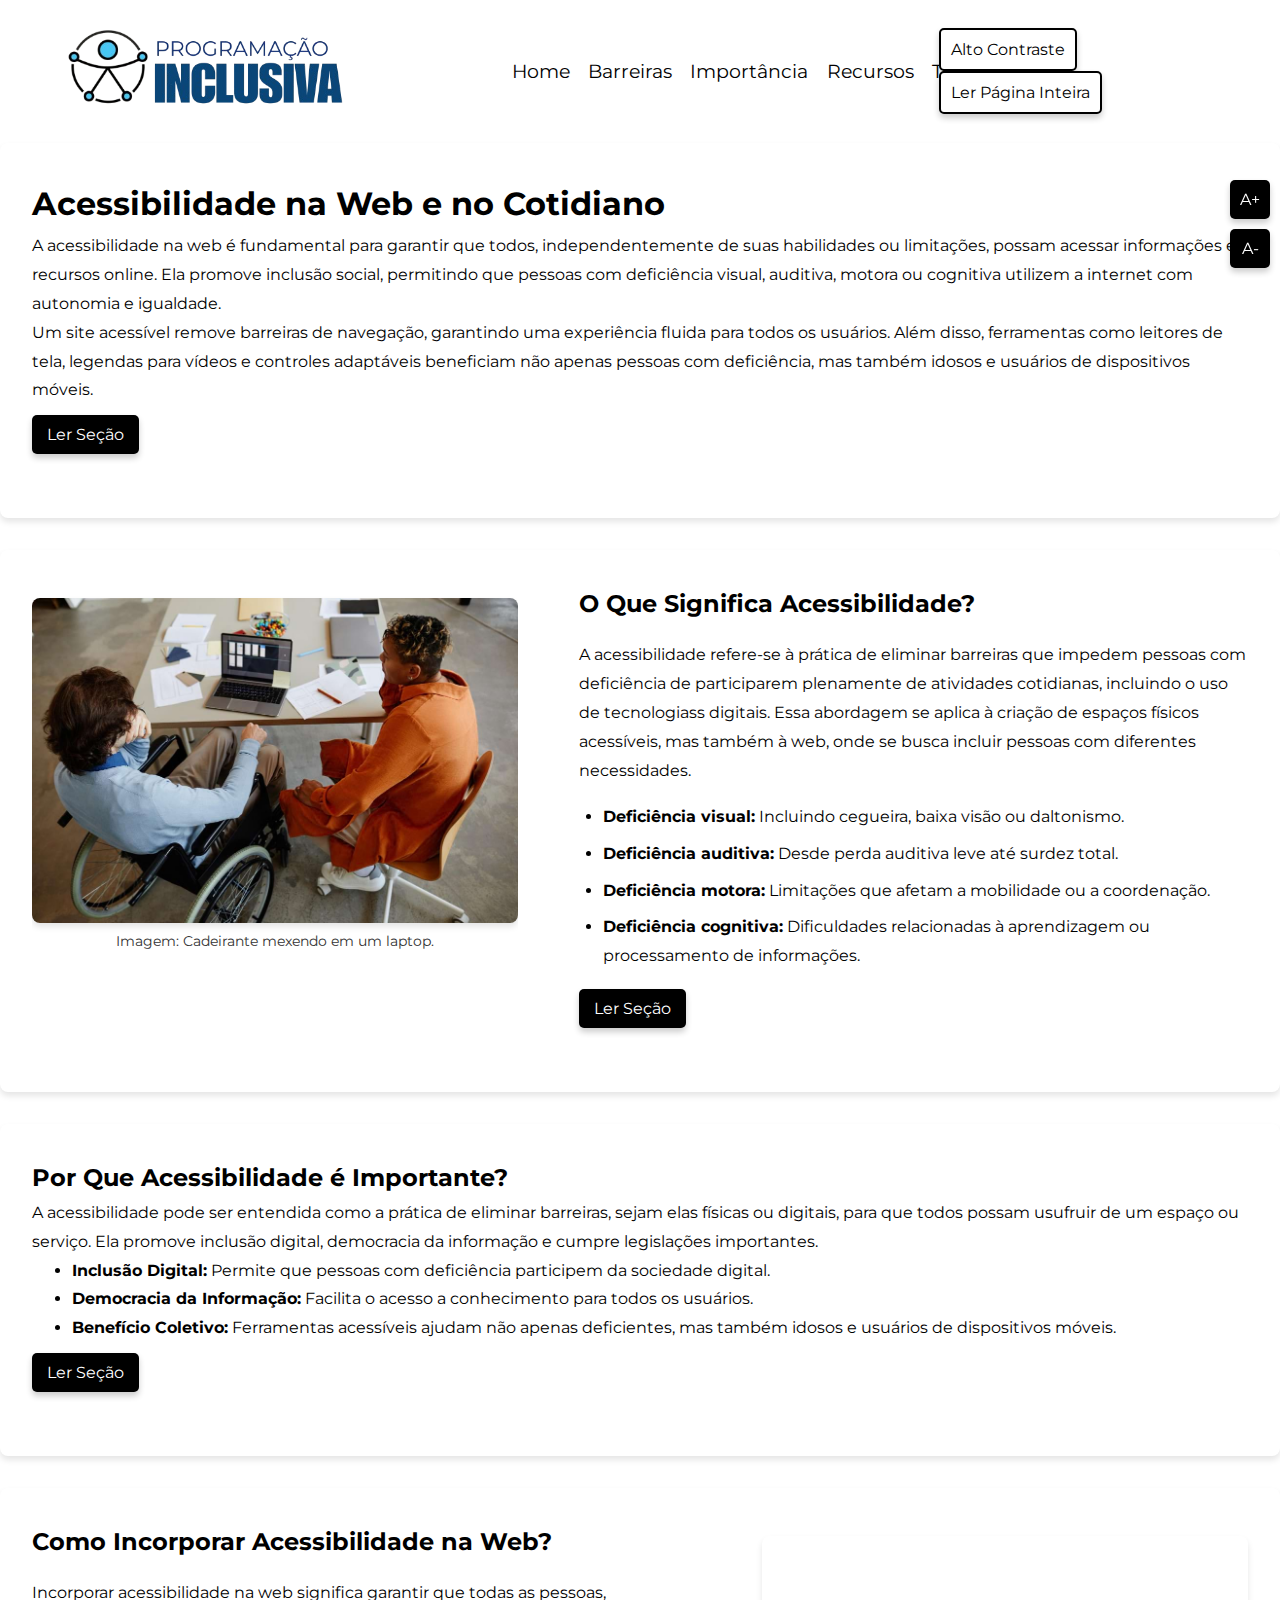
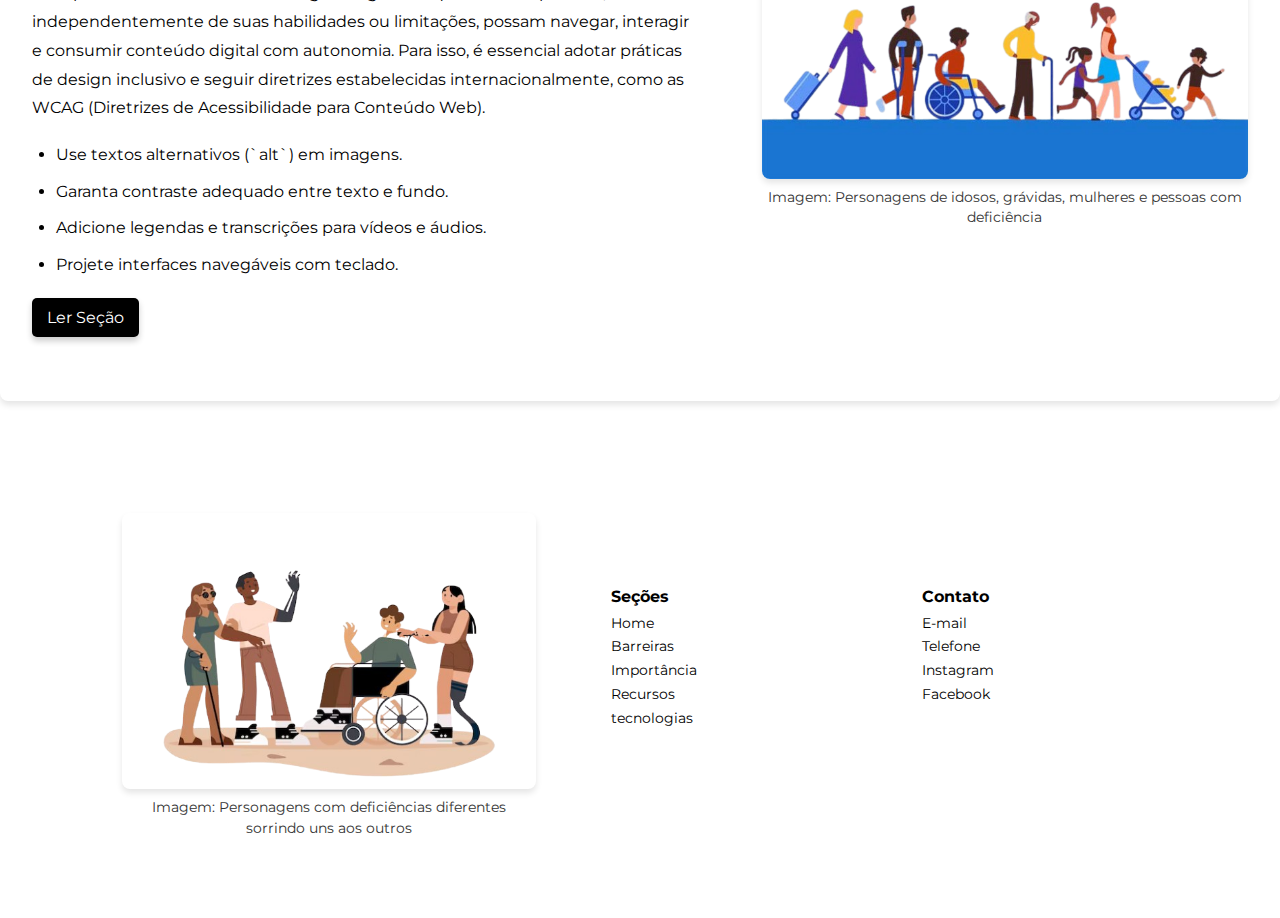
==== html/index.html @ 5ee7014e "a" ====
<!DOCTYPE html>
    <html lang="pt-BR">
    <head>
        <meta charset="UTF-8">
        <meta name="viewport" content="width=device-width, initial-scale=1.0">
        <meta name="description" content="Site dedicado à acessibilidade na web e no cotidiano, promovendo inclusão digital e boas práticas.">
        <title>Home - Programação Inclusiva</title>
        <link rel="stylesheet" href="../css/style.css">
        <link rel="stylesheet" href="../css/home.css">
        <link rel="shortcut icon" href="../assets/logo-site.png" type="image/x-icon">
    </head>
    <body>
        <header>
            <a href="home.html" tabindex="0">
                <img src="../assets/logo-programao-inclusiva.png" alt="Logo Programação Inclusiva">
            </a>
            <nav class="header-links" role="navigation" aria-label="Menu principal">
                <ul class="header-titulos">
                    <li tabindex="0"><a href="index.html" tabindex="0">Home</a></li>
                    <li tabindex="0"><a href="barreiras.html" tabindex="0">Barreiras</a></li>
                    <li tabindex="0"><a href="importancia.html" tabindex="0">Importância</a></li>
                    <li tabindex="0"><a href="recursos.html" tabindex="0">Recursos</a></li>
                    <li tabindex="0"><a href="tecnologias.html" tabindex="0">Tecnologias</a></li>
                </ul>
            </nav>
            <div class="accessibility-buttons">
                <button id="contrast-toggle" data-state="normal" aria-label="Ativar alto contraste">Alto Contraste</button>
                <button id="screen-reader-toggle" aria-label="Ativar leitor de tela">Ler Página Inteira</button>
            </div>
            <div class="font-control-buttons">
                <button id="increase-font" aria-label="Aumentar o tamanho da fonte">A+</button>
                <button id="decrease-font" aria-label="Diminuir o tamanho da fonte">A-</button>
            </div>
        </header>

        <main>
            <!-- Introdução -->
            <section class="section-container">
                <article>
                        <h1 tabindex="0">Acessibilidade na Web e no Cotidiano</h1>
                    <p tabindex="0">
                        A acessibilidade na web é fundamental para garantir que todos, independentemente de suas habilidades ou limitações, possam acessar informações e recursos online. Ela promove inclusão social, permitindo que pessoas com deficiência visual, auditiva, motora ou cognitiva utilizem a internet com autonomia e igualdade.
                    </p>
                    <p tabindex="0">
                        Um site acessível remove barreiras de navegação, garantindo uma experiência fluida para todos os usuários. Além disso, ferramentas como leitores de tela, legendas para vídeos e controles adaptáveis beneficiam não apenas pessoas com deficiência, mas também idosos e usuários de dispositivos móveis.
                    </p>
                    <button class="read-section" aria-label="Ler esta seção">Ler Seção</button>
                </article>
            </section>
        
            <!-- O Que Significa Acessibilidade -->
            <section class="section-container">
                <div class="content-container">
                    <!-- Imagem -->
                    <figure class="image-container">
                        <img src="../assets/deficiente-cadeirante.jpg" alt="Cadeirante mexendo em um laptop" tabindex="0">
                        <figcaption tabindex="0">Imagem: Cadeirante mexendo em um laptop.</figcaption>
                    </figure>

                    <!-- Texto -->
                    <article class="text-side">


                            <h2 tabindex="0">O Que Significa Acessibilidade?</h2>

                        <p tabindex="0">
                            A acessibilidade refere-se à prática de eliminar barreiras que impedem pessoas com deficiência de participarem plenamente de atividades cotidianas, incluindo o uso de tecnologiass digitais. Essa abordagem se aplica à criação de espaços físicos acessíveis, mas também à web, onde se busca incluir pessoas com diferentes necessidades.
                        </p>
                        <ul>
                            <li tabindex="0"><strong>Deficiência visual:</strong> Incluindo cegueira, baixa visão ou daltonismo.</li>
                            <li tabindex="0"><strong>Deficiência auditiva:</strong> Desde perda auditiva leve até surdez total.</li>
                            <li tabindex="0"><strong>Deficiência motora:</strong> Limitações que afetam a mobilidade ou a coordenação.</li>
                            <li tabindex="0"><strong>Deficiência cognitiva:</strong> Dificuldades relacionadas à aprendizagem ou processamento de informações.</li>
                        </ul>
                        <button class="read-section" aria-label="Ler esta seção">Ler Seção</button>
                    </article>
                </div>
            </section>
        
            <!-- Por Que Acessibilidade é Importante -->
            <section class="section-container">
                <article>
                        <h2 tabindex="0">Por Que Acessibilidade é Importante?</h2>
                    <p tabindex="0">
                        A acessibilidade pode ser entendida como a prática de eliminar barreiras, sejam elas físicas ou digitais, para que todos possam usufruir de um espaço ou serviço. Ela promove inclusão digital, democracia da informação e cumpre legislações importantes.
                    </p>
                    <ul>
                        <li tabindex="0"><strong>Inclusão Digital:</strong> Permite que pessoas com deficiência participem da sociedade digital.</li>
                        <li tabindex="0"><strong>Democracia da Informação:</strong> Facilita o acesso a conhecimento para todos os usuários.</li>
                        <li tabindex="0"><strong>Benefício Coletivo:</strong> Ferramentas acessíveis ajudam não apenas deficientes, mas também idosos e usuários de dispositivos móveis.</li>
                    </ul>
                    <button class="read-section" aria-label="Ler esta seção">Ler Seção</button>
                </article>
            </section>
        
            <!-- Como Incorporar Acessibilidade -->
            <section class="section-container">
                <div class="content-container">
                    <!-- Texto -->
                    <article class="text-side">


                            <h2 tabindex="0">Como Incorporar Acessibilidade na Web?</h2>

                        <p tabindex="0">
                            Incorporar acessibilidade na web significa garantir que todas as pessoas, independentemente de suas habilidades ou limitações, possam navegar, interagir e consumir conteúdo digital com autonomia. Para isso, é essencial adotar práticas de design inclusivo e seguir diretrizes estabelecidas internacionalmente, como as WCAG (Diretrizes de Acessibilidade para Conteúdo Web).
                        </p>
                        <ul>
                            <li tabindex="0">Use textos alternativos (`alt`) em imagens.</li>
                            <li tabindex="0">Garanta contraste adequado entre texto e fundo.</li>
                            <li tabindex="0">Adicione legendas e transcrições para vídeos e áudios.</li>
                            <li tabindex="0">Projete interfaces navegáveis com teclado.</li>
                        </ul> 
                        <button class="read-section" aria-label="Ler esta seção">Ler Seção</button>

                    </article>

                    <!-- Imagem -->
                    <figure class="image-container-right">
                        <img src="../assets/personagens-inclusao.png" alt="Personagens de idosos, grávidas, mulheres e pessoas com deficiência" tabindex="0">
                        <figcaption tabindex="0">Imagem: Personagens de idosos, grávidas, mulheres e pessoas com deficiência</figcaption>
                    </figure>

                </div>
            </section>
        </main>

        <footer>
            <section class="footer-container">
                <figure>
                    <img src="../assets/personagens-com-deficiencias.png" alt="Personagens com deficiências diferentes sorrindo uns aos outros" tabindex="0">
                    <figcaption tabindex="0">Imagem: Personagens com deficiências diferentes sorrindo uns aos outros</figcaption>
                </figure>
                <aside class="footer-info">
                    <article class="footer-coluna">
                        <h3 tabindex="0">Seções</h3>
                        <ul>
                            <li tabindex="0"><a href="index.html" tabindex="0">Home</a></li>
                            <li tabindex="0"><a href="barreiras.html" tabindex="0">Barreiras</a></li>
                            <li tabindex="0"><a href="importancia.html" tabindex="0">Importância</a></li>
                            <li tabindex="0"><a href="recursos.html" tabindex="0">Recursos</a></li>
                            <li tabindex="0"><a href="tecnologias.html" tabindex="0">tecnologias</a></li>
                        </ul>
                        
                    </article>
                    <article class="footer-coluna">
                        <h3 tabindex="0">Contato</h3>
                        <ul>
                            <li tabindex="0"><a href="mailto:contato@programacaoinclusiva.com" tabindex="0">E-mail</a></li>
                            <li tabindex="0"><a href="tel:+5511999999999" tabindex="0">Telefone</a></li>
                            <li tabindex="0"><a href="https://www.instagram.com/acessibilidadecotidiana" target="_blank" tabindex="0">Instagram</a></li>
                            <li tabindex="0"><a href="https://www.facebook.com/acessibilidadecotidiana" target="_blank" tabindex="0">Facebook</a></li>
                        </ul>
                    </article>
                </aside>
            </section>
        </footer>
        
        <div vw class="enabled">
            <div vw-access-button class="active"></div>
            <div vw-plugin-wrapper>
              <div class="vw-plugin-top-wrapper"></div>
            </div>
          </div>
          <script src="../js/acessibilidades.js"></script>
          <script src="https://vlibras.gov.br/app/vlibras-plugin.js"></script>
          <script>
            new window.VLibras.Widget('https://vlibras.gov.br/app');
          </script>
    </body>
    </html>
---- css/style.css ----
@import url('https://fonts.googleapis.com/css2?family=Montserrat:ital,wght@0,100..900;1,100..900&display=swap');

* {
    margin: 0;
    box-sizing: border-box;
    font-family: "Montserrat", sans-serif;
}

body {
    background-color: white;
    margin: 0;
    padding: 0;
    box-sizing: border-box;
    font-family: Arial, sans-serif;
    color: black;
}

header {
    display: flex;
    align-items: center;
    padding: 2% 5%;
}

header > a > img {
    width: 70%;
    height: auto;
    margin-left: 0;
}

header a {
    color: black;
    font-size: 1.2rem;
    text-decoration: none;
}

.header-links {
    margin-right: 0;
    flex: 1;
    display: flex;
    justify-content: flex-start;
}

.header-links ul {
    display: flex;
    padding: 0 5%;
    margin: 0;
    list-style: none;
}

.header-links li {
    margin: 0 2%;
    white-space: nowrap;
}

.header-links a:hover {
    color: gray;
}

footer {
    background-color: white;;
    padding: 5%;
    color: black;
    font-family: Arial, sans-serif;
}

.footer-container {
    display: flex;
    align-items: center;
    justify-content: space-between;
    max-width: 1200px;
    margin: 0 auto;
    width: 90%;
}

.footer-info {
    display: flex;
    justify-content: space-around;
    flex-grow: 1;
}

.footer-container img {
    width: 30%;
}

.footer-coluna {
    width: 30%;
    padding: 0 2%;
}

.footer-coluna h3 {
    font-size: 1rem;
    margin-bottom: 4%;
    color: black;
}

.footer-coluna ul {
    list-style: none;
    padding: 0;
}

.footer-coluna ul li {
    margin-bottom: 3%;
}

.footer-coluna ul li a {
    color: black;
    text-decoration: none;
    font-size: 0.9rem;
}

.footer-coluna ul li a:hover {
    color: gray;
}



@media (max-width: 1200px) {
    header {
        padding: 1.5% 3%;
    }

    header > a > img {
        width: 60%;
    }

    .header-links ul {
        padding: 0 2%;
    }

    .header-button > button {
        padding: 8% 8%;
    }

    footer {
        padding: 4%;
    }

    .footer-container {
        max-width: 90%;
    }

    .footer-container img {
        width: 40%;
    }

    .footer-coluna {
        width: 40%;
    }

    .footer-coluna h3 {
        font-size: 1.1rem;
    }

    .footer-coluna ul li a {
        font-size: 0.85rem;
    }
}

.footer-container figure {
    flex: 1;
    max-width: 40%;
    text-align: center;
}

.footer-container figure img {
    width: 100%;
    height: auto;
    border-radius: 8px;
    box-shadow: 0px 4px 6px rgba(0, 0, 0, 0.1);
    margin-bottom: 0.5rem;
}

@media (max-width: 768px) {
    header {
        flex-direction: column;
        align-items: flex-start;
    }

    header > a > img {
        width: 100%;
        margin-bottom: 10px;
    }

    .header-links ul {
        flex-direction: column;
        padding: 0;
    }

    .header-links li {
        margin: 5px 0;
    }

    .header-button > button {
        padding: 5% 5%;
    }

    footer {
        padding: 2%;
    }

    .footer-container {
        flex-direction: column;
        align-items: center;
    }

    .footer-container img {
        width: 80%;
        margin-bottom: 10px;
    }

    .footer-info {
        flex-direction: column;
        align-items: center;
    }

    .footer-coluna {
        width: 80%;
        margin-bottom: 10px;
    }
}

@media (max-width: 480px) {
    header a {
        font-size: 1rem;
    }

    .footer-coluna h3 {
        font-size: 0.9rem;
    }

    .footer-coluna ul li a {
        font-size: 0.8rem;
    }

    .header-button > button {
        padding: 3% 5%;
    }
}
---- css/home.css ----
/* Estilos gerais para seções */
.section-container {
    padding: 2rem;
    line-height: 1.8;
    margin-bottom: 2rem;
    background-color: white;
    border-radius: 8px;
    box-shadow: 0px 4px 6px rgba(0, 0, 0, 0.1);
}

/* Organização de conteúdo */
.content-container {
    display: flex;
    flex-wrap: wrap;
    align-items: flex-start;
    justify-content: space-between;
    gap: 2rem;
}

/* Texto */
.text-side {
    flex: 1;
    max-width: 55%;
    text-align: left;
    font-size: 1rem;
}

.text-side h2 {
    font-size: 1.5rem;
    margin-bottom: 1rem;
    color: black;
}

.text-side ul {
    margin-top: 1rem;
    padding-left: 1.5rem;
    list-style-type: disc;
}

.text-side ul li {
    margin-bottom: 0.5rem;
}

.text-side p {
    margin-bottom: 1.1rem;
    color: black;
}

/* Imagem */
.image-container-right {
    flex: 1;
    max-width: 40%;
    display: flex;
    justify-content: center;
    align-items: center;
}

.image-container-right img {
    width: 100%;
    height: auto;
    border-radius: 8px;
    box-shadow: 0px 4px 6px rgba(0, 0, 0, 0.1);
}

/* Estilo do VLibras no modo de alto contraste */
body.high-contrast [vw-access-button] {
    background-color: #FFD700 !important; /* Fundo amarelo */
    border: 2px solid #000 !important;   /* Borda preta */
}

body.high-contrast [vw-access-button]:hover {
    background-color: #FFA500 !important; /* Fundo laranja no hover */
    color: #000 !important;               /* Texto preto */
}


/* Ajuste para garantir que a imagem fique dentro do container */
.image-container {
    flex: 1;
    max-width: 40%;
    display: flex;
    justify-content: center;
    align-items: center;
    border-radius: 8px; /* Apenas se for necessário */
    overflow: hidden; /* Garante que nada "vaze" do container */
}

.image-container img {
    width: 100%;
    height: auto;
    max-width: 100%; /* Garante que a imagem não ultrapasse o container */
    border-radius: 8px; /* Apenas se for necessário */
    object-fit: contain; /* Adapta a imagem ao espaço disponível */
    box-shadow: 0px 4px 6px rgba(0, 0, 0, 0.1); /* Ajuste de sombras */
}


/* Garantir que a figura e a legenda estejam bem definidas */
figure {
    display: flex;
    flex-direction: column;
    align-items: center;
    justify-content: center;
    text-align: center;
    margin: 0;
    padding: 1rem 0; /* Adiciona espaço ao redor do elemento */
}

figure img {
    max-width: 100%;
    height: auto;
    border-radius: 8px; /* Apenas se necessário */
    margin-bottom: 0.5rem; /* Espaço entre a imagem e o texto da legenda */
}

figcaption {
    font-size: 0.9rem; /* Tamanho adequado da fonte */
    color: #333; /* Cor para contraste no modo normal */
    line-height: 1.4;
    margin: 0; /* Remove margens padrão */
}

/* Adaptação para o alto contraste */
body.high-contrast figcaption {
    color: #FFD700; /* Cor para alto contraste */
}


/* Estilo de artigos */
article {
    margin-bottom: 2rem;
}

article header h1,
article header h2 {
    margin-bottom: 1rem;
    color: black;
}/* Alto Contraste */
body.high-contrast {
    background-color: #000;
    color: #FFD700;
}

body.high-contrast a {
    color: #FFD700;
    text-decoration: underline;
}

body.high-contrast header, 
body.high-contrast footer, 
body.high-contrast .section-container {
    background-color: #111;
    border: 2px solid #FFD700;
}

/* Certifique-se de estilizar os textos do footer */
body.high-contrast footer {
    color: #FFD700;
}

body.high-contrast footer a {
    color: #FFD700;
}

body.high-contrast footer h4, 
body.high-contrast footer ul li {
    color: #FFD700;
}

body.high-contrast .section-container h1,
body.high-contrast .section-container h2,
body.high-contrast .section-container p,
body.high-contrast .section-container ul li {
    color: #FFD700;
}

body.high-contrast button {
    background-color: #FFD700;
    color: #000;
    border: 2px solid #FFD700;
}

body.high-contrast button:hover {
    background-color: #FFA500;
}

.font-control-buttons {
    position: fixed;
    top: 20%;
    right: 10px;
    z-index: 1000;
    display: flex;
    flex-direction: column;
    gap: 10px;
}
.font-control-buttons button {
    background-color: black;
    color: white;
    border: none;
    border-radius: 5px;
    padding: 10px;
    cursor: pointer;
    font-size: 1rem;
    box-shadow: 0px 4px 6px rgba(0, 0, 0, 0.2);
}
.font-control-buttons button:hover {
    background-color: white;
    color: black;
}

.read-section {
    margin-top: 10px;
    background-color: black;
    color: white;
    border: none;
    border-radius: 5px;
    padding: 10px 15px;
    cursor: pointer;
    font-size: 1rem;
    box-shadow: 0px 4px 6px rgba(0, 0, 0, 0.2);
    transition: background-color 0.3s;
}

.read-section:hover {
    background-color: black;
}

/* Estilos para os botões de acessibilidade */
.accessibility-buttons button {
    background-color: white; /* Cor de fundo branca */
    color: #000; /* Texto preto */
    border: 2px solid #000; /* Borda preta */
    border-radius: 5px;
    padding: 10px;
    cursor: pointer;
    font-size: 1rem;
    box-shadow: 0px 4px 6px rgba(0, 0, 0, 0.2);
    transition: background-color 0.3s, color 0.3s; /* Transição para efeito de hover */
}

.accessibility-buttons button:hover {
    background-color: #e6e6e6; /* Cor de fundo cinza claro no hover */
    color: #000; /* Texto continua preto */
}



/* Responsividade */
@media (max-width: 768px) {
    .content-container {
        flex-direction: column;
    }

    .image-container, 
    .image-container-right {
        max-width: 100%;
    }

    .text-side {
        max-width: 100%;
    }
}
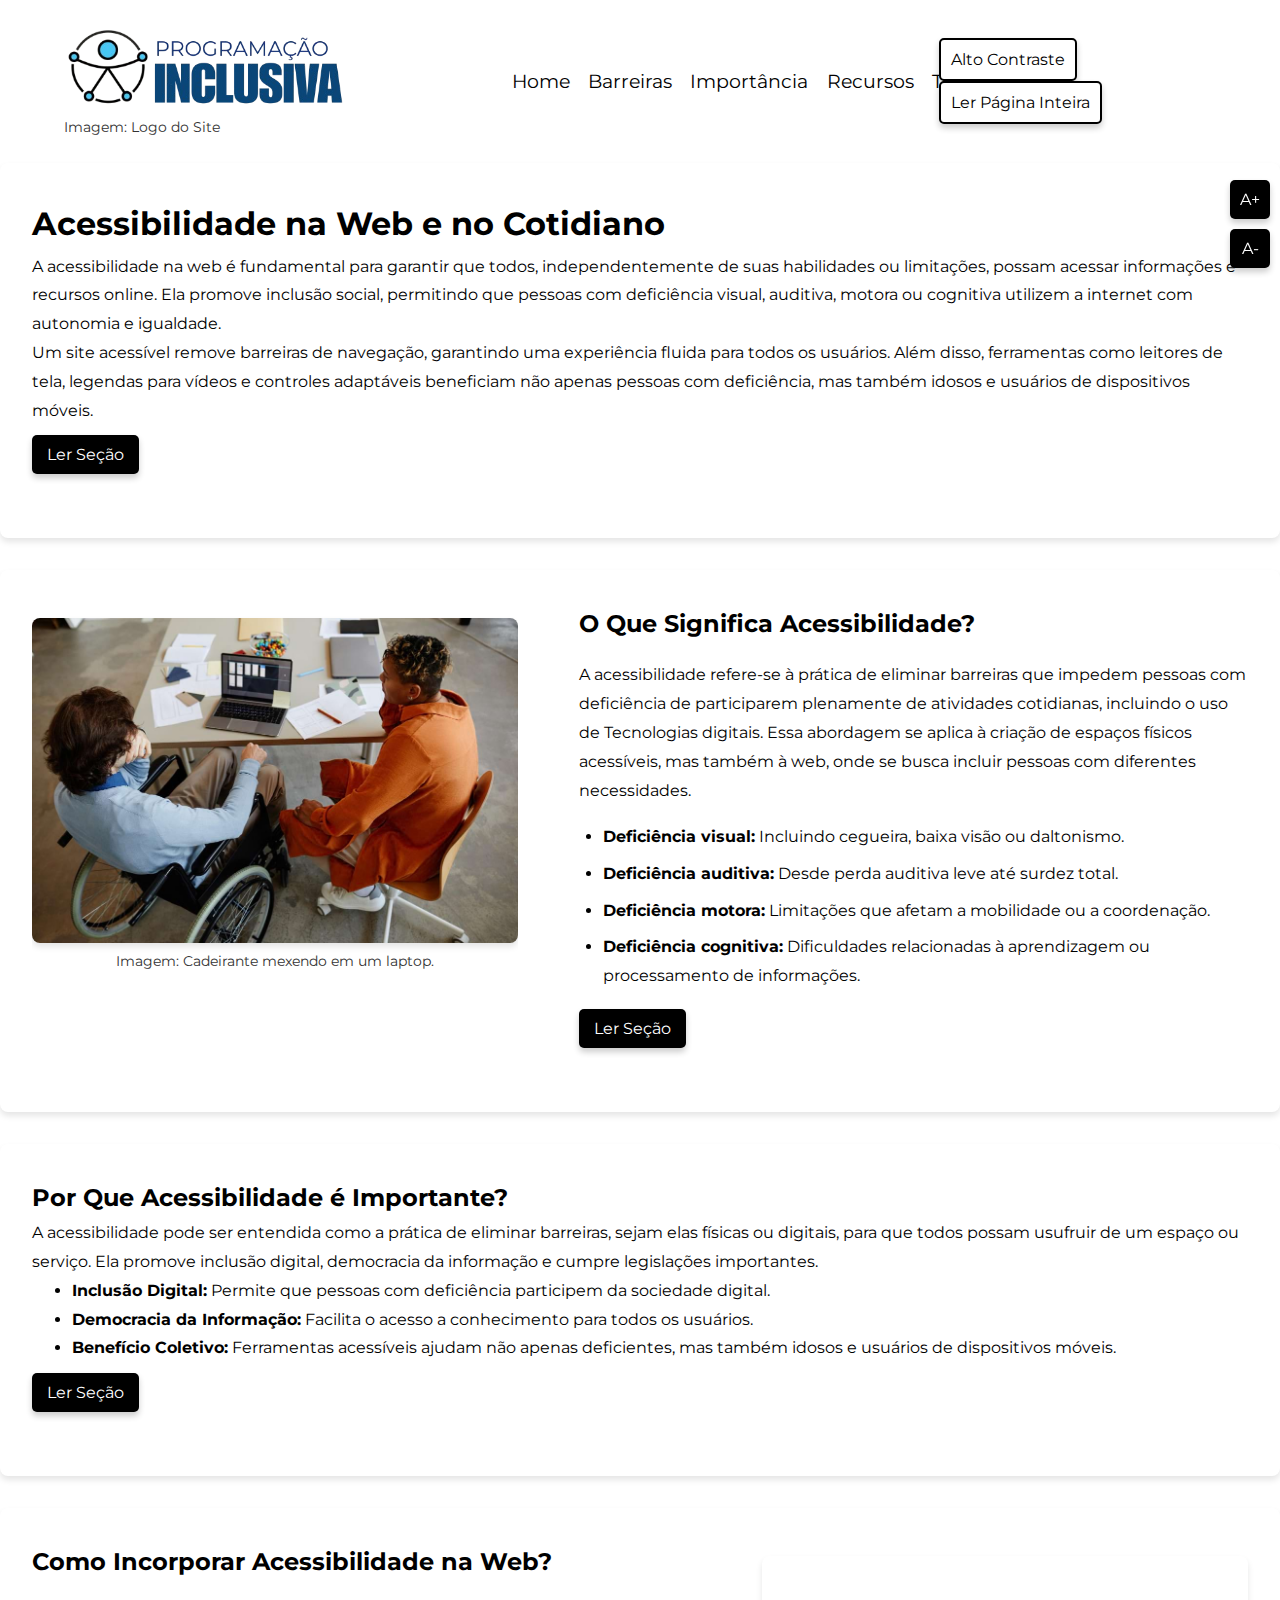
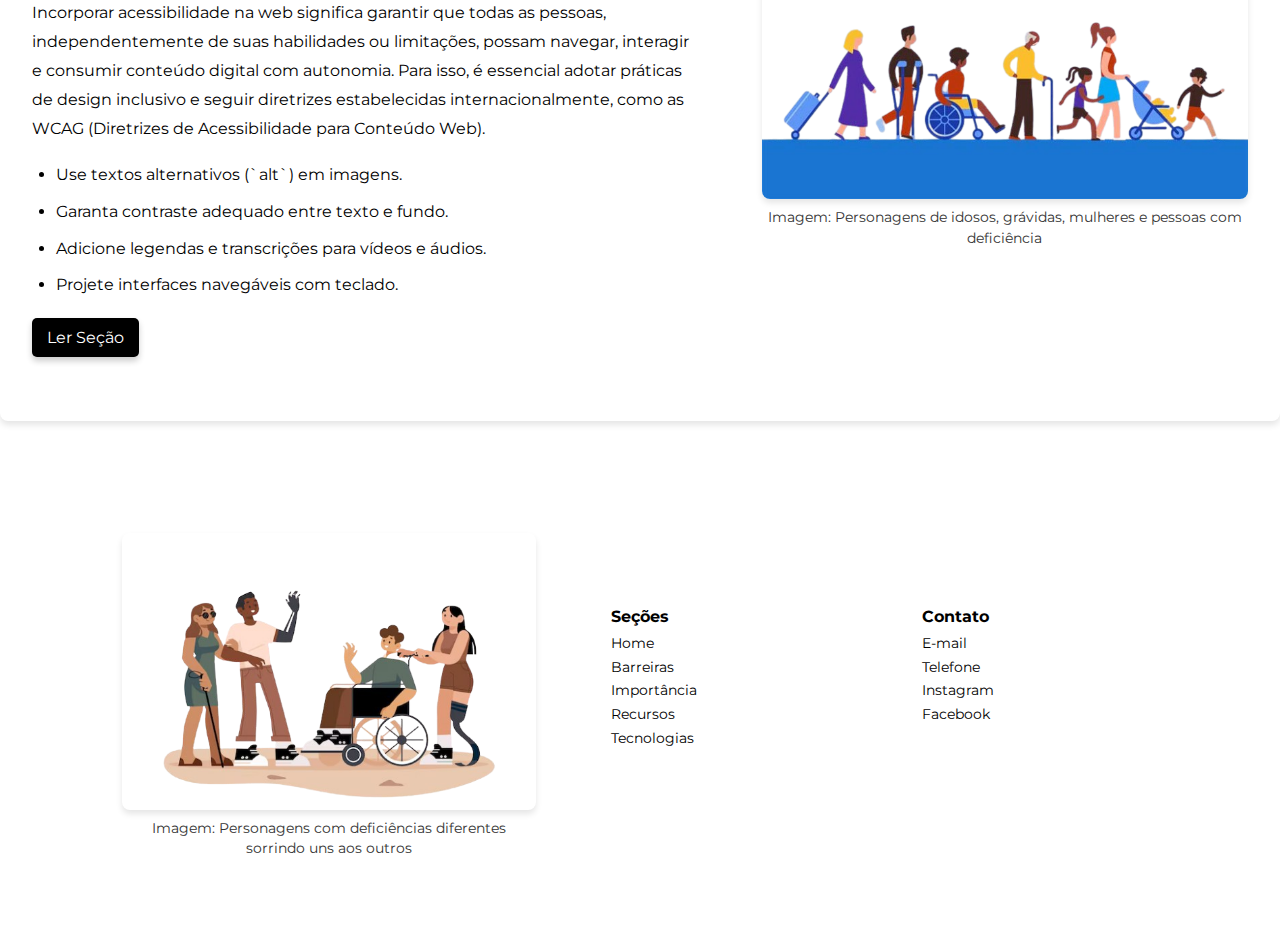
==== commit 86b76d4e: "a" ====
--- a/html/index.html
+++ b/html/index.html
@@ -1,171 +1,154 @@
-    <!DOCTYPE html>
-    <html lang="pt-BR">
-    <head>
-        <meta charset="UTF-8">
-        <meta name="viewport" content="width=device-width, initial-scale=1.0">
-        <meta name="description" content="Site dedicado à acessibilidade na web e no cotidiano, promovendo inclusão digital e boas práticas.">
-        <title>Home - Programação Inclusiva</title>
-        <link rel="stylesheet" href="../css/style.css">
-        <link rel="stylesheet" href="../css/home.css">
-        <link rel="shortcut icon" href="../assets/logo-site.png" type="image/x-icon">
-    </head>
-    <body>
-        <header>
-            <a href="home.html" tabindex="0">
-                <img src="../assets/logo-programao-inclusiva.png" alt="Logo Programação Inclusiva">
-            </a>
-            <nav class="header-links" role="navigation" aria-label="Menu principal">
-                <ul class="header-titulos">
-                    <li tabindex="0"><a href="index.html" tabindex="0">Home</a></li>
-                    <li tabindex="0"><a href="barreiras.html" tabindex="0">Barreiras</a></li>
-                    <li tabindex="0"><a href="importancia.html" tabindex="0">Importância</a></li>
-                    <li tabindex="0"><a href="recursos.html" tabindex="0">Recursos</a></li>
-                    <li tabindex="0"><a href="tecnologias.html" tabindex="0">Tecnologias</a></li>
-                </ul>
-            </nav>
-            <div class="accessibility-buttons">
-                <button id="contrast-toggle" data-state="normal" aria-label="Ativar alto contraste">Alto Contraste</button>
-                <button id="screen-reader-toggle" aria-label="Ativar leitor de tela">Ler Página Inteira</button>
-            </div>
-            <div class="font-control-buttons">
-                <button id="increase-font" aria-label="Aumentar o tamanho da fonte">A+</button>
-                <button id="decrease-font" aria-label="Diminuir o tamanho da fonte">A-</button>
-            </div>
-        </header>
+<!DOCTYPE html>
+<html lang="pt-BR">
+<head>
+    <meta charset="UTF-8">
+    <meta name="viewport" content="width=device-width, initial-scale=1.0">
+    <meta name="description" content="Site dedicado à acessibilidade na web e no cotidiano, promovendo inclusão digital e boas práticas.">
+    <title>Home - Programação Inclusiva</title>
+    <link rel="stylesheet" href="../css/style.css">
+    <link rel="stylesheet" href="../css/home.css">
+    <link rel="shortcut icon" href="../assets/logo-site.png" type="image/x-icon">
+</head>
+<body>
+    <header>
+        <a href="home.html" tabindex="0">
+            <img src="../assets/logo-programao-inclusiva.png" alt="Logo Programação Inclusiva">
+            <figcaption tabindex="0">Imagem: Logo do Site</figcaption>
+        </a>
+        <nav class="header-links" role="navigation" aria-label="Menu principal">
+            <ul class="header-titulos">
+                <li tabindex="0"><a href="index.html" tabindex="0">Home</a></li>
+                <li tabindex="0"><a href="barreiras.html" tabindex="0">Barreiras</a></li>
+                <li tabindex="0"><a href="importancia.html" tabindex="0">Importância</a></li>
+                <li tabindex="0"><a href="recursos.html" tabindex="0">Recursos</a></li>
+                <li tabindex="0"><a href="tecnologias.html" tabindex="0">Tecnologias</a></li>
+            </ul>
+        </nav>
+        <div class="accessibility-buttons">
+            <button id="contrast-toggle" data-state="normal" aria-label="Ativar alto contraste">Alto Contraste</button>
+            <button id="screen-reader-toggle" aria-label="Ativar leitor de tela">Ler Página Inteira</button>
+        </div>
+        <div class="font-control-buttons">
+            <button id="increase-font" aria-label="Aumentar o tamanho da fonte">A+</button>
+            <button id="decrease-font" aria-label="Diminuir o tamanho da fonte">A-</button>
+        </div>
+    </header>
 
-        <main>
-            <!-- Introdução -->
-            <section class="section-container">
-                <article>
-                        <h1 tabindex="0">Acessibilidade na Web e no Cotidiano</h1>
+    <main>
+        <section class="section-container">
+            <article>
+                <h1 tabindex="0">Acessibilidade na Web e no Cotidiano</h1>
+                <p tabindex="0">
+                    A acessibilidade na web é fundamental para garantir que todos, independentemente de suas habilidades ou limitações, possam acessar informações e recursos online. Ela promove inclusão social, permitindo que pessoas com deficiência visual, auditiva, motora ou cognitiva utilizem a internet com autonomia e igualdade.
+                </p>
+                <p tabindex="0">
+                    Um site acessível remove barreiras de navegação, garantindo uma experiência fluida para todos os usuários. Além disso, ferramentas como leitores de tela, legendas para vídeos e controles adaptáveis beneficiam não apenas pessoas com deficiência, mas também idosos e usuários de dispositivos móveis.
+                </p>
+                <button class="read-section" aria-label="Ler esta seção">Ler Seção</button>
+            </article>
+        </section>
+    
+        <section class="section-container">
+            <div class="content-container">
+                <figure class="image-container">
+                    <img src="../assets/deficiente-cadeirante.jpg" alt="Cadeirante mexendo em um laptop" tabindex="0">
+                    <figcaption tabindex="0">Imagem: Cadeirante mexendo em um laptop.</figcaption>
+                </figure>
+
+                <article class="text-side">
+                    <h2 tabindex="0">O Que Significa Acessibilidade?</h2>
                     <p tabindex="0">
-                        A acessibilidade na web é fundamental para garantir que todos, independentemente de suas habilidades ou limitações, possam acessar informações e recursos online. Ela promove inclusão social, permitindo que pessoas com deficiência visual, auditiva, motora ou cognitiva utilizem a internet com autonomia e igualdade.
-                    </p>
-                    <p tabindex="0">
-                        Um site acessível remove barreiras de navegação, garantindo uma experiência fluida para todos os usuários. Além disso, ferramentas como leitores de tela, legendas para vídeos e controles adaptáveis beneficiam não apenas pessoas com deficiência, mas também idosos e usuários de dispositivos móveis.
-                    </p>
-                    <button class="read-section" aria-label="Ler esta seção">Ler Seção</button>
-                </article>
-            </section>
-        
-            <!-- O Que Significa Acessibilidade -->
-            <section class="section-container">
-                <div class="content-container">
-                    <!-- Imagem -->
-                    <figure class="image-container">
-                        <img src="../assets/deficiente-cadeirante.jpg" alt="Cadeirante mexendo em um laptop" tabindex="0">
-                        <figcaption tabindex="0">Imagem: Cadeirante mexendo em um laptop.</figcaption>
-                    </figure>
-
-                    <!-- Texto -->
-                    <article class="text-side">
-
-
-                            <h2 tabindex="0">O Que Significa Acessibilidade?</h2>
-
-                        <p tabindex="0">
-                            A acessibilidade refere-se à prática de eliminar barreiras que impedem pessoas com deficiência de participarem plenamente de atividades cotidianas, incluindo o uso de tecnologiass digitais. Essa abordagem se aplica à criação de espaços físicos acessíveis, mas também à web, onde se busca incluir pessoas com diferentes necessidades.
-                        </p>
-                        <ul>
-                            <li tabindex="0"><strong>Deficiência visual:</strong> Incluindo cegueira, baixa visão ou daltonismo.</li>
-                            <li tabindex="0"><strong>Deficiência auditiva:</strong> Desde perda auditiva leve até surdez total.</li>
-                            <li tabindex="0"><strong>Deficiência motora:</strong> Limitações que afetam a mobilidade ou a coordenação.</li>
-                            <li tabindex="0"><strong>Deficiência cognitiva:</strong> Dificuldades relacionadas à aprendizagem ou processamento de informações.</li>
-                        </ul>
-                        <button class="read-section" aria-label="Ler esta seção">Ler Seção</button>
-                    </article>
-                </div>
-            </section>
-        
-            <!-- Por Que Acessibilidade é Importante -->
-            <section class="section-container">
-                <article>
-                        <h2 tabindex="0">Por Que Acessibilidade é Importante?</h2>
-                    <p tabindex="0">
-                        A acessibilidade pode ser entendida como a prática de eliminar barreiras, sejam elas físicas ou digitais, para que todos possam usufruir de um espaço ou serviço. Ela promove inclusão digital, democracia da informação e cumpre legislações importantes.
+                        A acessibilidade refere-se à prática de eliminar barreiras que impedem pessoas com deficiência de participarem plenamente de atividades cotidianas, incluindo o uso de Tecnologias digitais. Essa abordagem se aplica à criação de espaços físicos acessíveis, mas também à web, onde se busca incluir pessoas com diferentes necessidades.
                     </p>
                     <ul>
-                        <li tabindex="0"><strong>Inclusão Digital:</strong> Permite que pessoas com deficiência participem da sociedade digital.</li>
-                        <li tabindex="0"><strong>Democracia da Informação:</strong> Facilita o acesso a conhecimento para todos os usuários.</li>
-                        <li tabindex="0"><strong>Benefício Coletivo:</strong> Ferramentas acessíveis ajudam não apenas deficientes, mas também idosos e usuários de dispositivos móveis.</li>
+                        <li tabindex="0"><strong>Deficiência visual:</strong> Incluindo cegueira, baixa visão ou daltonismo.</li>
+                        <li tabindex="0"><strong>Deficiência auditiva:</strong> Desde perda auditiva leve até surdez total.</li>
+                        <li tabindex="0"><strong>Deficiência motora:</strong> Limitações que afetam a mobilidade ou a coordenação.</li>
+                        <li tabindex="0"><strong>Deficiência cognitiva:</strong> Dificuldades relacionadas à aprendizagem ou processamento de informações.</li>
                     </ul>
                     <button class="read-section" aria-label="Ler esta seção">Ler Seção</button>
                 </article>
-            </section>
-        
-            <!-- Como Incorporar Acessibilidade -->
-            <section class="section-container">
-                <div class="content-container">
-                    <!-- Texto -->
-                    <article class="text-side">
+            </div>
+        </section>
+    
+        <section class="section-container">
+            <article>
+                    <h2 tabindex="0">Por Que Acessibilidade é Importante?</h2>
+                <p tabindex="0">
+                    A acessibilidade pode ser entendida como a prática de eliminar barreiras, sejam elas físicas ou digitais, para que todos possam usufruir de um espaço ou serviço. Ela promove inclusão digital, democracia da informação e cumpre legislações importantes.
+                </p>
+                <ul>
+                    <li tabindex="0"><strong>Inclusão Digital:</strong> Permite que pessoas com deficiência participem da sociedade digital.</li>
+                    <li tabindex="0"><strong>Democracia da Informação:</strong> Facilita o acesso a conhecimento para todos os usuários.</li>
+                    <li tabindex="0"><strong>Benefício Coletivo:</strong> Ferramentas acessíveis ajudam não apenas deficientes, mas também idosos e usuários de dispositivos móveis.</li>
+                </ul>
+                <button class="read-section" aria-label="Ler esta seção">Ler Seção</button>
+            </article>
+        </section>
+    
+        <section class="section-container">
+            <div class="content-container">
+                <article class="text-side">
+                        <h2 tabindex="0">Como Incorporar Acessibilidade na Web?</h2>
+                    <p tabindex="0">
+                        Incorporar acessibilidade na web significa garantir que todas as pessoas, independentemente de suas habilidades ou limitações, possam navegar, interagir e consumir conteúdo digital com autonomia. Para isso, é essencial adotar práticas de design inclusivo e seguir diretrizes estabelecidas internacionalmente, como as WCAG (Diretrizes de Acessibilidade para Conteúdo Web).
+                    </p>
+                    <ul>
+                        <li tabindex="0">Use textos alternativos (`alt`) em imagens.</li>
+                        <li tabindex="0">Garanta contraste adequado entre texto e fundo.</li>
+                        <li tabindex="0">Adicione legendas e transcrições para vídeos e áudios.</li>
+                        <li tabindex="0">Projete interfaces navegáveis com teclado.</li>
+                    </ul> 
+                    <button class="read-section" aria-label="Ler esta seção">Ler Seção</button>
+                </article>
+                <figure class="image-container-right">
+                    <img src="../assets/personagens-inclusao.png" alt="Personagens de idosos, grávidas, mulheres e pessoas com deficiência" tabindex="0">
+                    <figcaption tabindex="0">Imagem: Personagens de idosos, grávidas, mulheres e pessoas com deficiência</figcaption>
+                </figure>
 
-
-                            <h2 tabindex="0">Como Incorporar Acessibilidade na Web?</h2>
-
-                        <p tabindex="0">
-                            Incorporar acessibilidade na web significa garantir que todas as pessoas, independentemente de suas habilidades ou limitações, possam navegar, interagir e consumir conteúdo digital com autonomia. Para isso, é essencial adotar práticas de design inclusivo e seguir diretrizes estabelecidas internacionalmente, como as WCAG (Diretrizes de Acessibilidade para Conteúdo Web).
-                        </p>
-                        <ul>
-                            <li tabindex="0">Use textos alternativos (`alt`) em imagens.</li>
-                            <li tabindex="0">Garanta contraste adequado entre texto e fundo.</li>
-                            <li tabindex="0">Adicione legendas e transcrições para vídeos e áudios.</li>
-                            <li tabindex="0">Projete interfaces navegáveis com teclado.</li>
-                        </ul> 
-                        <button class="read-section" aria-label="Ler esta seção">Ler Seção</button>
-
-                    </article>
-
-                    <!-- Imagem -->
-                    <figure class="image-container-right">
-                        <img src="../assets/personagens-inclusao.png" alt="Personagens de idosos, grávidas, mulheres e pessoas com deficiência" tabindex="0">
-                        <figcaption tabindex="0">Imagem: Personagens de idosos, grávidas, mulheres e pessoas com deficiência</figcaption>
-                    </figure>
-
-                </div>
-            </section>
-        </main>
-
-        <footer>
-            <section class="footer-container">
-                <figure>
-                    <img src="../assets/personagens-com-deficiencias.png" alt="Personagens com deficiências diferentes sorrindo uns aos outros" tabindex="0">
-                    <figcaption tabindex="0">Imagem: Personagens com deficiências diferentes sorrindo uns aos outros</figcaption>
-                </figure>
-                <aside class="footer-info">
-                    <article class="footer-coluna">
-                        <h3 tabindex="0">Seções</h3>
-                        <ul>
-                            <li tabindex="0"><a href="index.html" tabindex="0">Home</a></li>
-                            <li tabindex="0"><a href="barreiras.html" tabindex="0">Barreiras</a></li>
-                            <li tabindex="0"><a href="importancia.html" tabindex="0">Importância</a></li>
-                            <li tabindex="0"><a href="recursos.html" tabindex="0">Recursos</a></li>
-                            <li tabindex="0"><a href="tecnologias.html" tabindex="0">tecnologias</a></li>
-                        </ul>
-                        
-                    </article>
-                    <article class="footer-coluna">
-                        <h3 tabindex="0">Contato</h3>
-                        <ul>
-                            <li tabindex="0"><a href="mailto:contato@programacaoinclusiva.com" tabindex="0">E-mail</a></li>
-                            <li tabindex="0"><a href="tel:+5511999999999" tabindex="0">Telefone</a></li>
-                            <li tabindex="0"><a href="https://www.instagram.com/acessibilidadecotidiana" target="_blank" tabindex="0">Instagram</a></li>
-                            <li tabindex="0"><a href="https://www.facebook.com/acessibilidadecotidiana" target="_blank" tabindex="0">Facebook</a></li>
-                        </ul>
-                    </article>
-                </aside>
-            </section>
-        </footer>
-        
-        <div vw class="enabled">
-            <div vw-access-button class="active"></div>
-            <div vw-plugin-wrapper>
-              <div class="vw-plugin-top-wrapper"></div>
             </div>
-          </div>
-          <script src="../js/acessibilidades.js"></script>
-          <script src="https://vlibras.gov.br/app/vlibras-plugin.js"></script>
-          <script>
-            new window.VLibras.Widget('https://vlibras.gov.br/app');
-          </script>
-    </body>
-    </html>
+        </section>
+    </main>
+    <footer>
+        <section class="footer-container">
+            <figure>
+                <img src="../assets/personagens-com-deficiencias.png" alt="Personagens com deficiências diferentes sorrindo uns aos outros" tabindex="0">
+                <figcaption tabindex="0">Imagem: Personagens com deficiências diferentes sorrindo uns aos outros</figcaption>
+            </figure>
+            <aside class="footer-info">
+                <article class="footer-coluna">
+                    <h3 tabindex="0">Seções</h3>
+                    <ul>
+                        <li tabindex="0"><a href="index.html" tabindex="0">Home</a></li>
+                        <li tabindex="0"><a href="barreiras.html" tabindex="0">Barreiras</a></li>
+                        <li tabindex="0"><a href="importancia.html" tabindex="0">Importância</a></li>
+                        <li tabindex="0"><a href="recursos.html" tabindex="0">Recursos</a></li>
+                        <li tabindex="0"><a href="tecnologias.html" tabindex="0">Tecnologias</a></li>
+                    </ul>
+                </article>
+                <article class="footer-coluna">
+                    <h3 tabindex="0">Contato</h3>
+                    <ul>
+                        <li tabindex="0"><a href="mailto:contato@programacaoinclusiva.com" tabindex="0">E-mail</a></li>
+                        <li tabindex="0"><a href="tel:+5511999999999" tabindex="0">Telefone</a></li>
+                        <li tabindex="0"><a href="https://www.instagram.com/acessibilidadecotidiana" target="_blank" tabindex="0">Instagram</a></li>
+                        <li tabindex="0"><a href="https://www.facebook.com/acessibilidadecotidiana" target="_blank" tabindex="0">Facebook</a></li>
+                    </ul>
+                </article>
+            </aside>
+        </section>
+    </footer>
+    
+    <div vw class="enabled">
+        <div vw-access-button class="active"></div>
+        <div vw-plugin-wrapper>
+          <div class="vw-plugin-top-wrapper"></div>
+        </div>
+      </div>
+    <script src="../js/acessibilidades.js"></script>
+    <script src="https://vlibras.gov.br/app/vlibras-plugin.js"></script>
+    <script>
+        new window.VLibras.Widget('https://vlibras.gov.br/app');
+    </script>
+</body>
+</html>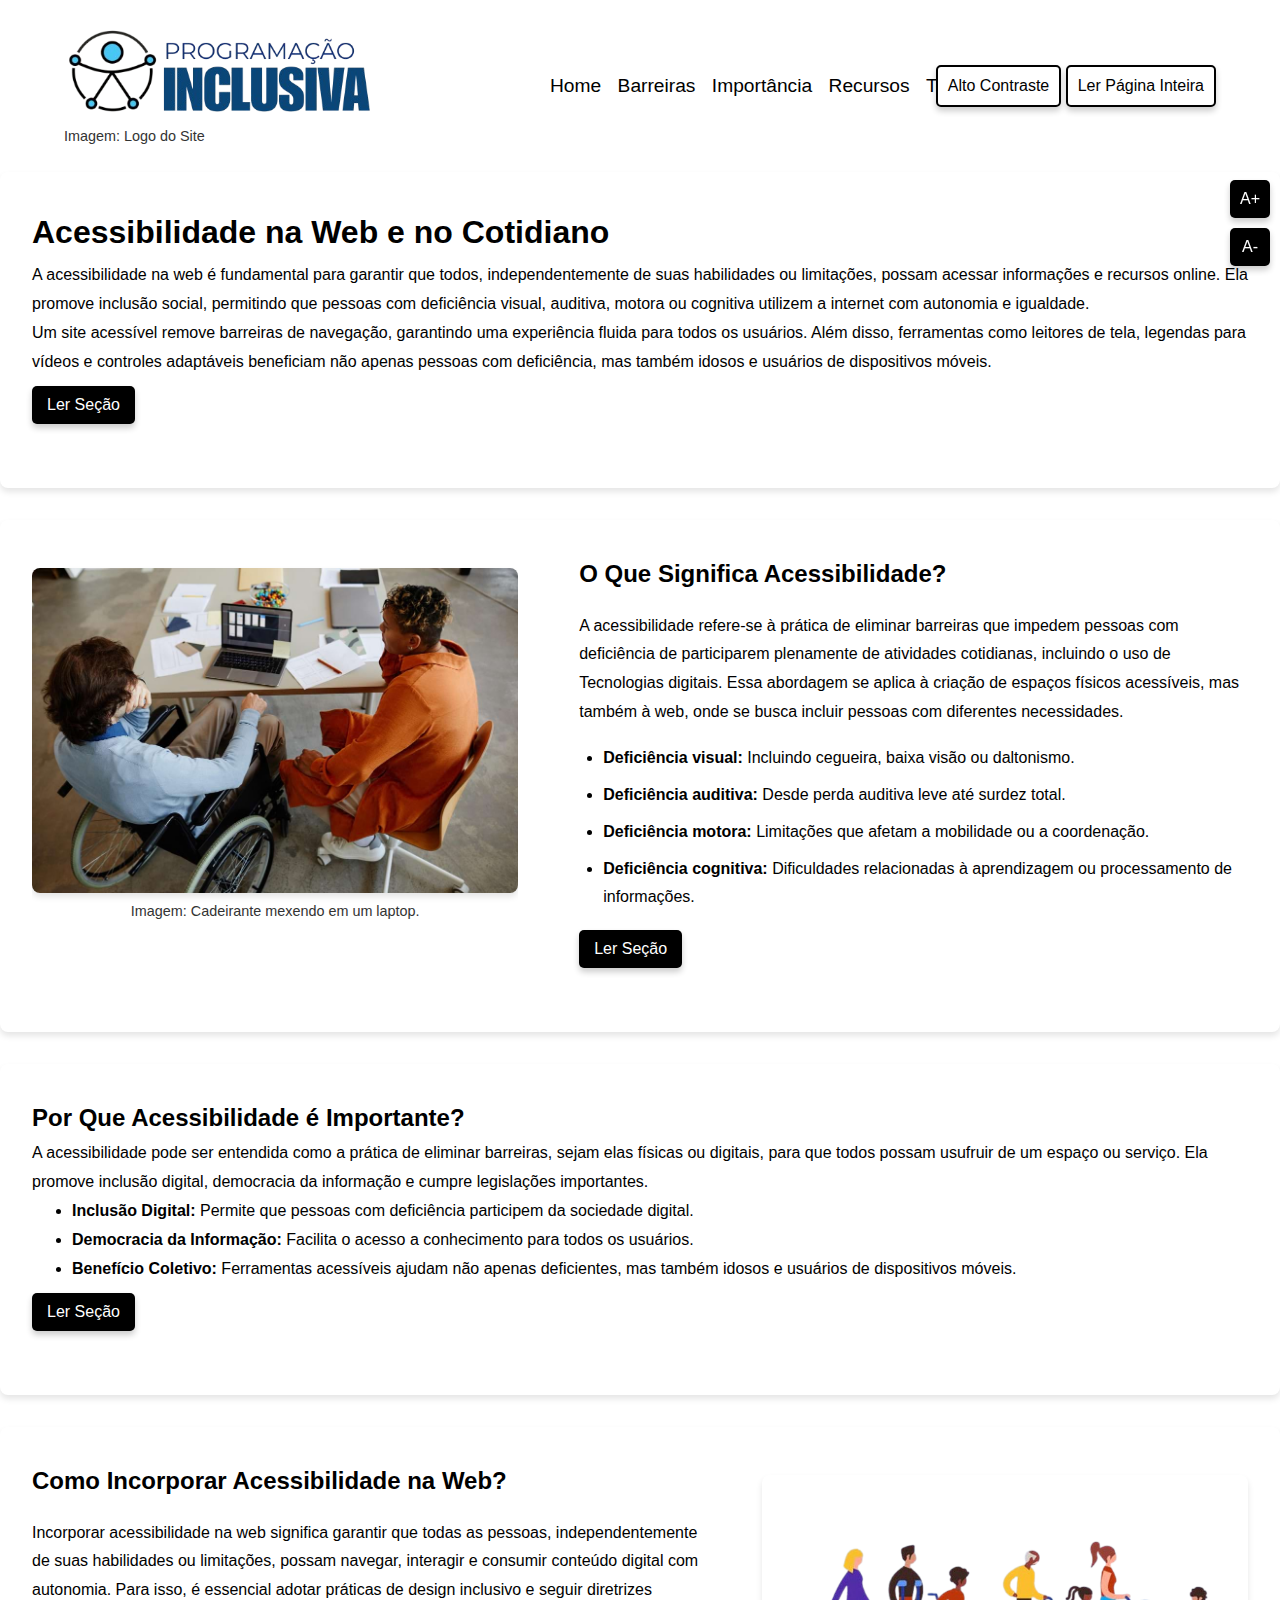
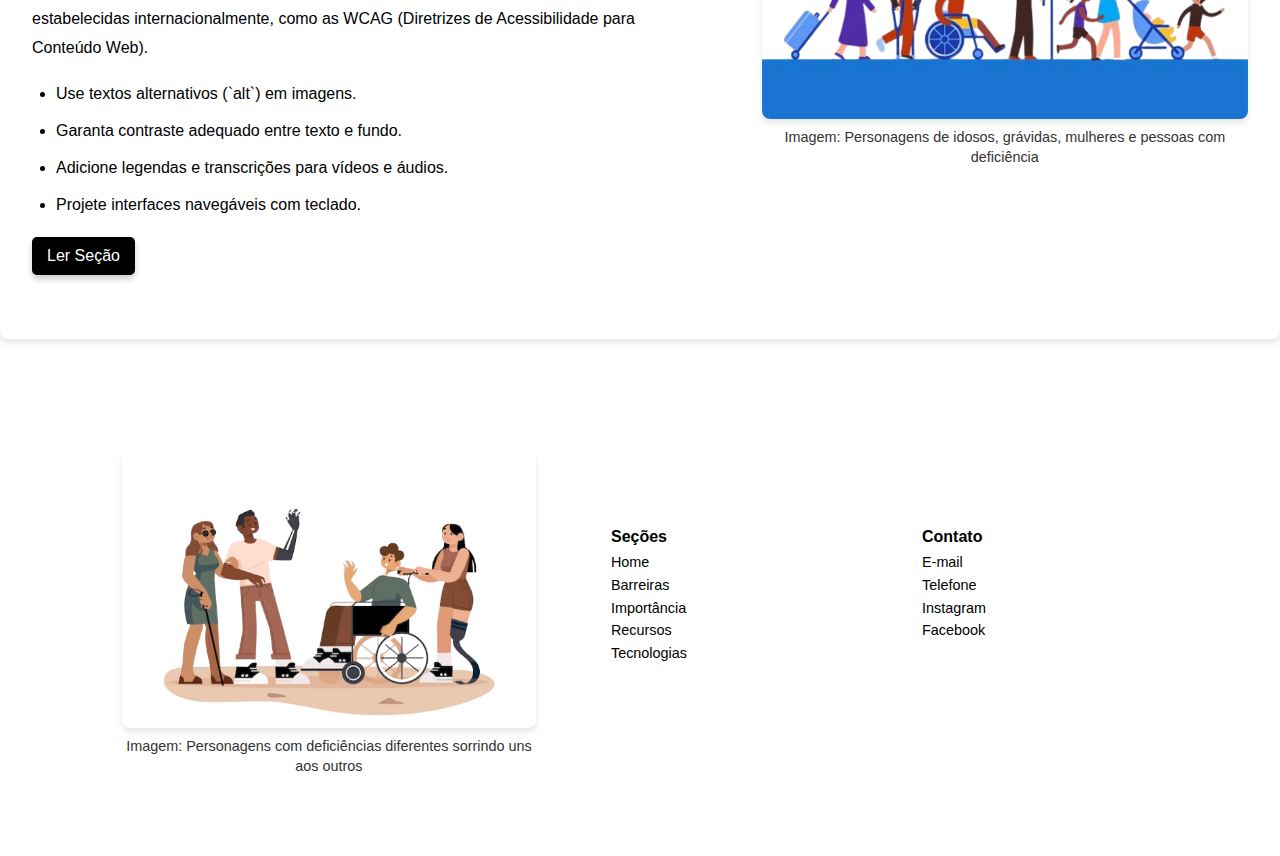
==== commit 99183c5b: "A" ====
--- a/html/index.html
+++ b/html/index.html
@@ -6,7 +6,6 @@
     <meta name="description" content="Site dedicado à acessibilidade na web e no cotidiano, promovendo inclusão digital e boas práticas.">
     <title>Home - Programação Inclusiva</title>
     <link rel="stylesheet" href="../css/style.css">
-    <link rel="stylesheet" href="../css/home.css">
     <link rel="shortcut icon" href="../assets/logo-site.png" type="image/x-icon">
 </head>
 <body>
--- a/css/style.css
+++ b/css/style.css
@@ -1,9 +1,7 @@
-@import url('https://fonts.googleapis.com/css2?family=Montserrat:ital,wght@0,100..900;1,100..900&display=swap');
-
 * {
     margin: 0;
     box-sizing: border-box;
-    font-family: "Montserrat", sans-serif;
+    font-family: Verdana, Geneva, Tahoma, sans-serif
 }
 
 body {
@@ -11,7 +9,6 @@
     margin: 0;
     padding: 0;
     box-sizing: border-box;
-    font-family: Arial, sans-serif;
     color: black;
 }
 
@@ -56,11 +53,183 @@
     color: gray;
 }
 
+.accessibility-buttons button {
+    background-color: white;
+    color: #000;
+    border: 2px solid #000;
+    border-radius: 5px;
+    padding: 10px;
+    cursor: pointer;
+    font-size: 1rem;
+    box-shadow: 0px 4px 6px rgba(0, 0, 0, 0.2);
+    transition: background-color 0.3s, color 0.3s;
+}
+
+.accessibility-buttons button:hover {
+    background-color: #e6e6e6;
+    color: #000;
+}
+
+.font-control-buttons {
+    position: fixed;
+    top: 20%;
+    right: 10px;
+    z-index: 1000;
+    display: flex;
+    flex-direction: column;
+    gap: 10px;
+}
+
+.font-control-buttons button {
+    background-color: black;
+    color: white;
+    border: none;
+    border-radius: 5px;
+    padding: 10px;
+    cursor: pointer;
+    font-size: 1rem;
+    box-shadow: 0px 4px 6px rgba(0, 0, 0, 0.2);
+}
+
+.font-control-buttons button:hover {
+    background-color: white;
+    color: black;
+}
+
+.read-section {
+    margin-top: 10px;
+    background-color: black;
+    color: white;
+    border: none;
+    border-radius: 5px;
+    padding: 10px 15px;
+    cursor: pointer;
+    font-size: 1rem;
+    box-shadow: 0px 4px 6px rgba(0, 0, 0, 0.2);
+    transition: background-color 0.3s;
+}
+
+.read-section:hover {
+    background-color: black;
+}
+
+.section-container {
+    padding: 2rem;
+    line-height: 1.8;
+    margin-bottom: 2rem;
+    background-color: white;
+    border-radius: 8px;
+    box-shadow: 0px 4px 6px rgba(0, 0, 0, 0.1);
+}
+
+.content-container {
+    display: flex;
+    flex-wrap: wrap;
+    align-items: flex-start;
+    justify-content: space-between;
+    gap: 2rem;
+}
+
+.text-side {
+    flex: 1;
+    max-width: 55%;
+    text-align: left;
+    font-size: 1rem;
+}
+
+.text-side h2 {
+    font-size: 1.5rem;
+    margin-bottom: 1rem;
+    color: black;
+}
+
+.text-side ul {
+    margin-top: 1rem;
+    padding-left: 1.5rem;
+    list-style-type: disc;
+}
+
+.text-side ul li {
+    margin-bottom: 0.5rem;
+}
+
+.text-side p {
+    margin-bottom: 1.1rem;
+    color: black;
+}
+
+.image-container {
+    flex: 1;
+    max-width: 40%;
+    display: flex;
+    justify-content: center;
+    align-items: center;
+    border-radius: 8px;
+    overflow: hidden;
+}
+
+.image-container img {
+    width: 100%;
+    height: auto;
+    max-width: 100%;
+    border-radius: 8px;
+    object-fit: contain;
+    box-shadow: 0px 4px 6px rgba(0, 0, 0, 0.1);
+}
+
+.image-container-right {
+    flex: 1;
+    max-width: 40%;
+    display: flex;
+    justify-content: center;
+    align-items: center;
+}
+
+.image-container-right img {
+    width: 100%;
+    height: auto;
+    border-radius: 8px;
+    box-shadow: 0px 4px 6px rgba(0, 0, 0, 0.1);
+}
+
+figure {
+    display: flex;
+    flex-direction: column;
+    align-items: center;
+    justify-content: center;
+    text-align: center;
+    margin: 0;
+    padding: 1rem 0;
+}
+
+figure img {
+    max-width: 100%;
+    height: auto;
+    border-radius: 8px;
+    margin-bottom: 0.5rem;
+}
+
+figcaption {
+    font-size: 0.9rem;
+    color: #333;
+    line-height: 1.4;
+    margin: 0;
+}
+
+article {
+    margin-bottom: 2rem;
+}
+
+article header h1,
+article header h2 {
+    margin-bottom: 1rem;
+    color: black;
+}
+
 footer {
-    background-color: white;;
+    background-color: white;
     padding: 5%;
     color: black;
-    font-family: Arial, sans-serif;
 }
 
 .footer-container {
@@ -72,90 +241,6 @@
     width: 90%;
 }
 
-.footer-info {
-    display: flex;
-    justify-content: space-around;
-    flex-grow: 1;
-}
-
-.footer-container img {
-    width: 30%;
-}
-
-.footer-coluna {
-    width: 30%;
-    padding: 0 2%;
-}
-
-.footer-coluna h3 {
-    font-size: 1rem;
-    margin-bottom: 4%;
-    color: black;
-}
-
-.footer-coluna ul {
-    list-style: none;
-    padding: 0;
-}
-
-.footer-coluna ul li {
-    margin-bottom: 3%;
-}
-
-.footer-coluna ul li a {
-    color: black;
-    text-decoration: none;
-    font-size: 0.9rem;
-}
-
-.footer-coluna ul li a:hover {
-    color: gray;
-}
-
-
-
-@media (max-width: 1200px) {
-    header {
-        padding: 1.5% 3%;
-    }
-
-    header > a > img {
-        width: 60%;
-    }
-
-    .header-links ul {
-        padding: 0 2%;
-    }
-
-    .header-button > button {
-        padding: 8% 8%;
-    }
-
-    footer {
-        padding: 4%;
-    }
-
-    .footer-container {
-        max-width: 90%;
-    }
-
-    .footer-container img {
-        width: 40%;
-    }
-
-    .footer-coluna {
-        width: 40%;
-    }
-
-    .footer-coluna h3 {
-        font-size: 1.1rem;
-    }
-
-    .footer-coluna ul li a {
-        font-size: 0.85rem;
-    }
-}
-
 .footer-container figure {
     flex: 1;
     max-width: 40%;
@@ -170,6 +255,141 @@
     margin-bottom: 0.5rem;
 }
 
+.footer-info {
+    display: flex;
+    justify-content: space-around;
+    flex-grow: 1;
+}
+
+.footer-container img {
+    width: 30%;
+}
+
+.footer-coluna {
+    width: 30%;
+    padding: 0 2%;
+}
+
+.footer-coluna h3 {
+    font-size: 1rem;
+    margin-bottom: 4%;
+    color: black;
+}
+
+.footer-coluna ul {
+    list-style: none;
+    padding: 0;
+}
+
+.footer-coluna ul li {
+    margin-bottom: 3%;
+}
+
+.footer-coluna ul li a {
+    color: black;
+    text-decoration: none;
+    font-size: 0.9rem;
+}
+
+.footer-coluna ul li a:hover {
+    color: gray;
+}
+
+body.high-contrast {
+    background-color: #000;
+    color: #FFD700;
+}
+
+body.high-contrast a {
+    color: #FFD700;
+    text-decoration: underline;
+}
+
+body.high-contrast header,
+body.high-contrast footer,
+body.high-contrast .section-container {
+    background-color: #111;
+    border: 2px solid #FFD700;
+}
+
+body.high-contrast footer {
+    color: #FFD700;
+}
+
+body.high-contrast footer a {
+    color: #FFD700;
+}
+
+body.high-contrast footer h4,
+body.high-contrast footer ul li {
+    color: #FFD700;
+}
+
+body.high-contrast .section-container h1,
+body.high-contrast .section-container h2,
+body.high-contrast .section-container p,
+body.high-contrast .section-container ul li {
+    color: #FFD700;
+}
+
+body.high-contrast button {
+    background-color: #FFD700;
+    color: #000;
+    border: 2px solid #FFD700;
+}
+
+body.high-contrast button:hover {
+    background-color: #FFA500;
+}
+
+body.high-contrast [vw-access-button] {
+    background-color: #FFD700 !important;
+    border: 2px solid #000 !important;
+}
+
+body.high-contrast [vw-access-button]:hover {
+    background-color: #FFA500 !important;
+    color: #000 !important;
+}
+
+@media (max-width: 1200px) {
+    header {
+        padding: 1.5% 3%;
+    }
+
+    header > a > img {
+        width: 60%;
+    }
+
+    .header-links ul {
+        padding: 0 2%;
+    }
+
+    footer {
+        padding: 4%;
+    }
+
+    .footer-container {
+        max-width: 90%;
+    }
+
+    .footer-container img {
+        width: 40%;
+    }
+
+    .footer-coluna {
+        width: 40%;
+    }
+
+    .footer-coluna h3 {
+        font-size: 1.1rem;
+    }
+
+    .footer-coluna ul li a {
+        font-size: 0.85rem;
+    }
+}
+
 @media (max-width: 768px) {
     header {
         flex-direction: column;
@@ -190,10 +410,6 @@
         margin: 5px 0;
     }
 
-    .header-button > button {
-        padding: 5% 5%;
-    }
-
     footer {
         padding: 2%;
     }
@@ -217,6 +433,19 @@
         width: 80%;
         margin-bottom: 10px;
     }
+
+    .content-container {
+        flex-direction: column;
+    }
+
+    .image-container,
+    .image-container-right {
+        max-width: 100%;
+    }
+
+    .text-side {
+        max-width: 100%;
+    }
 }
 
 @media (max-width: 480px) {
@@ -231,8 +460,4 @@
     .footer-coluna ul li a {
         font-size: 0.8rem;
     }
-
-    .header-button > button {
-        padding: 3% 5%;
-    }
-}
+}
